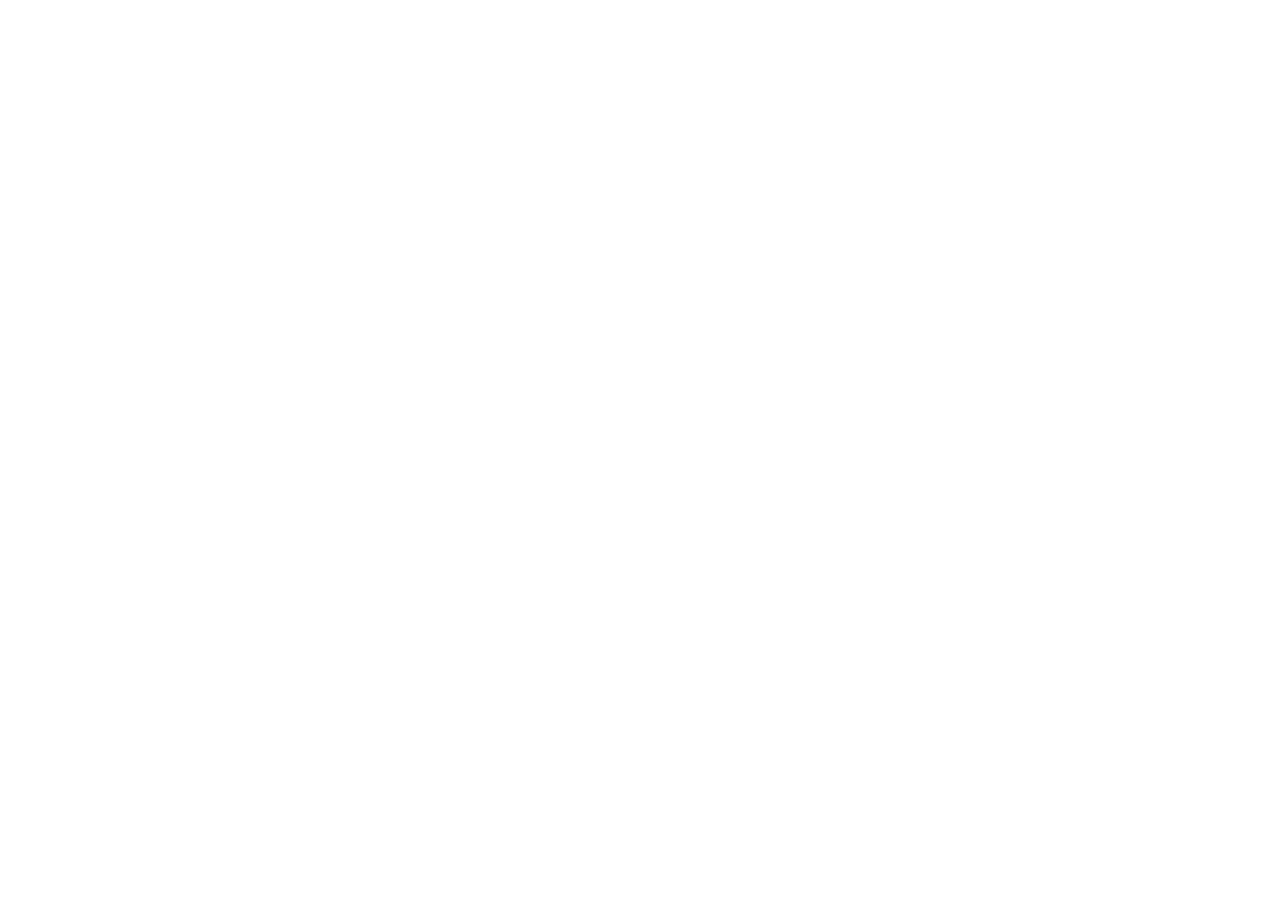
==== Game-Two/index.html @ 793538a6 "Create index.html" ====
<!DOCTYPE html>
<html>
  <head>
    <meta charset="UTF-8">
  <meta name="viewport" content="width=device-width,initial-scale=1">
    <title>Game One</title>
  <link rel="stylesheet" href="assets/css/style.css" type="text/css">
  </head>
  <body>
  
  <script src="https://code.jquery.com/jquery-3.3.1.min.js" type="text/javascript"></script>
  <script src="assets/javascript/app.js"></script>
  </body>
</html>
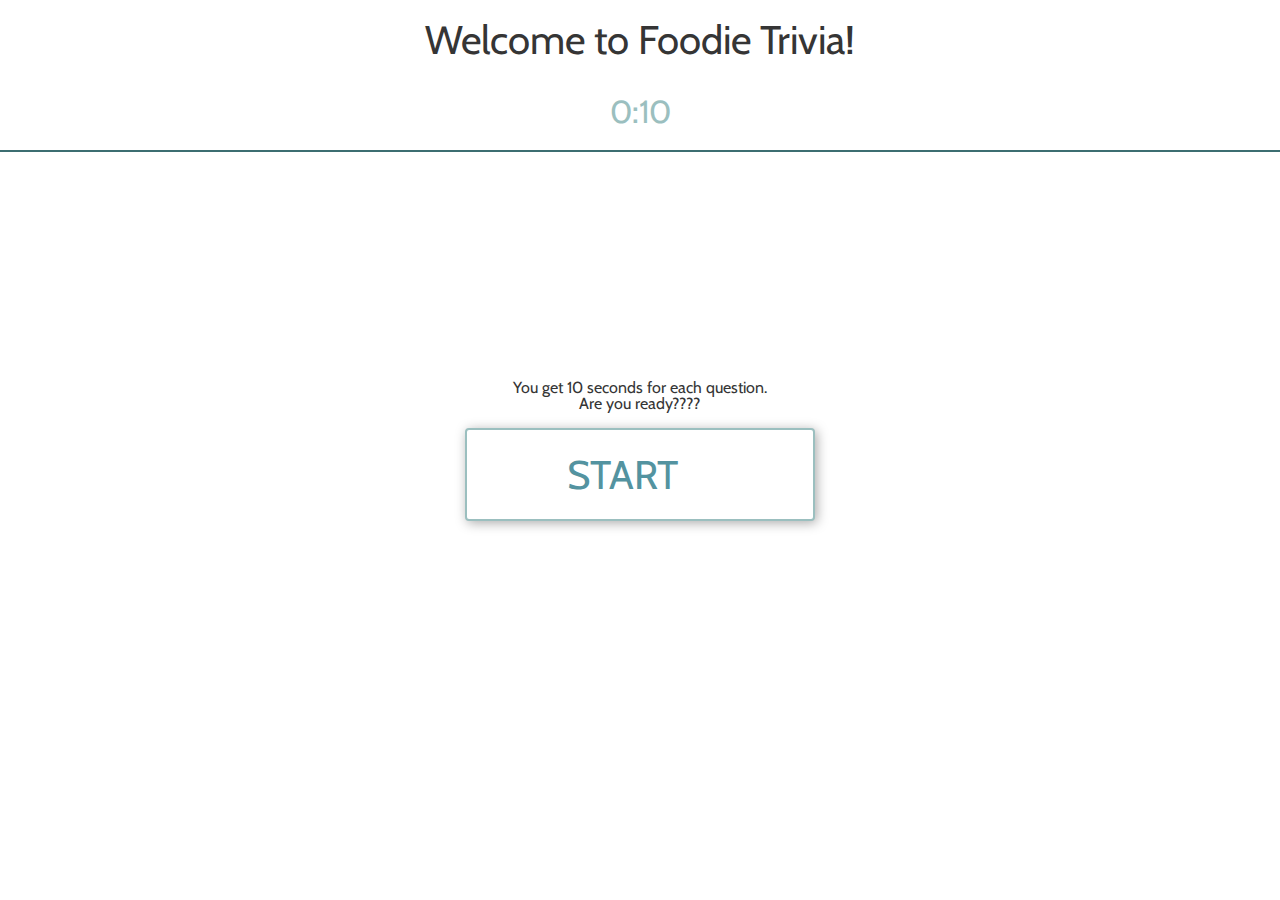
==== commit e0bdd5ac: "Update index.html" ====
--- a/Game-Two/index.html
+++ b/Game-Two/index.html
@@ -1,14 +1,658 @@
+
 <!DOCTYPE html>
 <html>
-  <head>
-    <meta charset="UTF-8">
-  <meta name="viewport" content="width=device-width,initial-scale=1">
-    <title>Game One</title>
-  <link rel="stylesheet" href="assets/css/style.css" type="text/css">
-  </head>
-  <body>
-  
-  <script src="https://code.jquery.com/jquery-3.3.1.min.js" type="text/javascript"></script>
-  <script src="assets/javascript/app.js"></script>
-  </body>
+<head>
+	<meta charset="UTF-8">
+	<meta name="viewport" content="width=device-width,initial-scale=1">
+	<title>Game One</title>
+	<link href="https://fonts.googleapis.com/css?family=Cabin" rel="stylesheet">
+	<link rel="stylesheet" href="assets/css/reset.css" type="text/css">
+	<link rel="stylesheet" href="assets/css/style.css" type="text/css">
+	<style>
+	@font-face {
+  font-family: 'icomoon';
+  src:  url('fonts/icomoon.eot?cfjtw7');
+  src:  url('fonts/icomoon.eot?cfjtw7#iefix') format('embedded-opentype'),
+    url('fonts/icomoon.ttf?cfjtw7') format('truetype'),
+    url('fonts/icomoon.woff?cfjtw7') format('woff'),
+    url('fonts/icomoon.svg?cfjtw7#icomoon') format('svg');
+  font-weight: normal;
+  font-style: normal;
+}
+
+[class^="icon-"], [class*=" icon-"] {
+  /* use !important to prevent issues with browser extensions that change fonts */
+  font-family: 'icomoon' !important;
+  speak: none;
+  font-style: normal;
+  font-weight: normal;
+  font-variant: normal;
+  text-transform: none;
+  line-height: 1;
+
+  /* Better Font Rendering =========== */
+  -webkit-font-smoothing: antialiased;
+  -moz-osx-font-smoothing: grayscale;
+}
+
+.icon-grin:before {
+  content: "\e9e9";
+}
+.icon-shocked:before {
+  content: "\e9f1";
+}
+.icon-confused:before {
+  content: "\e9f5";
+}
+.icon-checkmark:before {
+  content: "\ea10";
+}
+.icon-circle-right:before {
+  content: "\ea42";
+}
+
+	/*
+353535-3c6e71-ffffff-d9d9d9-284b63
+	*/
+		html,body {
+			font-family: Verdana, Helvetica, sans-serif;
+			margin: 0;
+			padding: 0;
+		}
+		h1, h2, h3 {
+			color: #353535;
+			font-family: 'Cabin', cursive;
+		}
+		.cabin {
+			font-family: 'Cabin', cursive;
+		}
+		.blue-lt {
+			color: #9bbfbf;
+		}
+		.blue {
+			color: #3c6e71;
+		}
+		.whitish {
+			color: #d9d9d9;
+		}
+		.lavender {
+			color: #284b63;
+		}
+		.reddish {
+			color: #b9285f;
+		}
+		header {
+			background-color: white;
+			border-bottom: 2px solid #3c6e71;
+			height: 150px;
+			left: 0;
+			top: 0;
+			position: fixed;
+			transition: all 0.7s ease-out;
+			width: 100%;
+		}
+		header h1 {
+			font-size: 40px;
+			float: left;
+			line-height: 2;
+			margin: 0;
+			text-align: center;
+			transition: all 0.4s ease-in;
+			width: 100%;
+		}
+		header #countdown {
+			color: #3c6e71;
+			font-size: 32px;
+	    text-align: left;
+			line-height: 2;
+	    float: right;
+	    text-align: center;
+	    width: 100%;
+  	}
+		.wrapper {
+			padding-top: 170px;
+		}
+		.container{
+			margin: 0 auto;
+			width: 768px;
+		}
+
+		footer {
+			 background-color: #353535;
+			 bottom: 0;
+			 display: flex;
+			 height: 100px;
+			 left: 0;
+			 position: fixed;
+			 width: 100%;
+		}
+		footer>div {
+			color: #d9d9d9;
+			width: 30%;
+			margin: 10px;
+			border: 1px solid #d9d9d9;
+		}
+
+		.start-wrapper {
+			align-items: center;
+			display: flex;
+			justify-content: center;
+			height: 100vh;
+			width: 100%;
+		}
+		.start {
+			text-align: center;
+		}
+		.start-btn {
+			background-color: white;
+			border-radius: 4px;
+			box-shadow: 2px 2px 12px 0px #aaa;
+			color: #5393a0;
+			cursor: pointer;
+			font-size: 40px;
+			padding: 20px 100px;
+			border: 2px solid #9bbfbf;
+		}
+		.start-btn .icon-circle-right {
+			font-size: 33px;
+		}
+		.start-btn:hover,
+		.next-btn:hover {
+			box-shadow: none;
+		}
+
+		.question-wrapper {
+			border-bottom: 1px dashed #d9d9d9;
+			margin-bottom: 35px;
+			padding: 0 40px 25px;
+			display: none;
+		}
+		.answers ul {
+			list-style: none;
+		}
+		.answers ul li {
+			margin-bottom: 15px;
+		}
+
+		.next-btn-wrapper {
+			text-align: center;
+		}
+		.next-btn {
+			border: 2px solid #5393a0;
+			border-radius: 4px;
+			box-shadow: 2px 2px 12px 0px #aaa;
+			color: #5393a0;
+			cursor: pointer;
+			font-size: 34px;
+			margin: 0 auto;
+			padding: 15px 60px;
+		}
+		.finish-wrapper {
+			left: 0;
+			position: absolute;
+			top: -600px;
+			transition: all 0.4s ease-in;
+			width: 100%;
+		}
+		.finish-wrapper .container {
+			background-color: #d9d9d9;
+			text-align: center;
+		}
+
+
+
+
+
+
+
+label {
+	line-height: 1.5;
+  font-size: 18px;
+}
+
+	input[type=radio] {
+		border: 0;
+		clip: rect(0 0 0 0);
+		height: 1px;
+		margin: -1px;
+		overflow: hidden;
+		padding: 0;
+		position: absolute;
+		width: 1px;
+	}
+
+	input[type=radio] ~ label:before {
+		border-radius: 50%;
+		border: 3px solid #D9D9D9;
+		display: inline-block;
+		color: #D9D9D9;
+		content: "\ea10";
+		font-family: 'icomoon';
+		font-size: 16px;
+		height: 25px;
+		line-height: 1.5;
+		margin-right: 3px;
+		text-align: center;
+		width: 25px;
+	}
+
+	input[type=radio]:checked ~ label:before  {
+		border-color: #284B63;
+		color: #284B63;
+	}
+
+	input[type=radio]:focus ~ label:before,
+	input[type=radio]:focus ~ label {
+	    color: #284B63;
+	}
+
+	</style>
+</head>
+<body>
+
+	<header>
+		<div class="container">
+			<h1>Welcome to Foodie Trivia!</h1>
+			<!-- countdown -->
+			<div id="countdown">
+				<span class="cabin blue-lt">0:10</span>
+			</div>
+		</div>
+	</header>
+
+	<div class="finish-wrapper">
+		<div class="container">
+			<h2>Results!</h2>
+			<div class="missed-wrapper">
+				<h4>Missed</h4>
+				<div id="missed"></div>
+			</div>
+
+			<div class="right-wrapper">
+				<h4>Right!</h4>
+				<div id="rightAnswers"></div>
+			</div>
+
+			<div class="wrong-wrapper">
+				<h4>Wrong!</h4>
+				<div id="wrongAnswers"></div>
+			</div>
+		</div>
+	</div>
+
+	<div class="container">
+		<div class="start-wrapper">
+			<div class="start">
+				<h3>You get 10 seconds for each question.</h3>
+				<h2>Are you ready????</h2><br>
+				<button class="start-btn cabin">START <span class="icon-circle-right"></span></button>
+			</div>
+		</div>
+	</div>
+
+	<div class="wrapper" style="display: none;">
+			<div class="container">
+
+			<!-- question 1 -->
+			<section class="question-wrapper">
+				<div class="question">
+					Who was the host of the American travel and food show No Reservations?
+				</div>
+				<div class="answers">
+					<ul>
+						<li>
+							<input name="question1" id="question1a" type="radio" value="Danny Devito" data-a="f">
+							<label for="question1a">Danny Devito</label>
+						</li>
+						<li>
+							<input name="question1" id="question1b" type="radio" value="Hulk Hogan" data-a="f">
+							<label for="question1b">Hulk Hogan</label>
+						</li>
+						<li>
+							<input name="question1" id="question1c" type="radio" value="Anthony Bourdain" data-a="t">
+							<label for="question1c">Anthony Bourdain</label>
+						</li>
+						<li>
+							<input name="question1" id="question1d" type="radio" value="Andrew Zimmern" data-a="f">
+							<label for="question1d">Andrew Zimmern</label>
+						</li>
+					</ul>
+				</div>
+			</section>
+
+
+			<!-- quesiton 2 -->
+			<section class="question-wrapper">
+				<div class="question">
+					Ice cream mixed with soda is referred to as what?
+				</div>
+				<div class="answers">
+					<ul>
+						<li>
+							<input name="question2" id="question2a" type="radio" value="a dilly bar" data-a="f">
+							<label for="question2a">A dilly bar</label>
+						</li>
+						<li>
+							<input name="question2" id="question2b" type="radio" value="a float" data-a="t">
+							<label for="question2b">A float</label>
+						</li>
+						<li>
+							<input name="question2" id="question2c" type="radio" value="Rocky Road" data-a="f">
+							<label for="question2c">Rocky Road</label>
+						</li>
+						<li>
+							<input name="question2" id="question2d" type="radio" value="Margarita" data-a="f">
+							<label for="question2d">Margarita</label>
+						</li>
+					</ul>
+				</div>
+			</section>
+
+
+			<!-- quesiton 3 -->
+			<section class="question-wrapper">
+				<div class="question">
+					What typically goes on a Margarita pizza?
+				</div>
+				<div class="answers">
+					<ul>
+						<li>
+							<input name="question3" id="question3a" type="radio" value="Fresh Mozzarella, Fresh Basil & Tomato Sauce" data-a="t">
+							<label for="question3a">Fresh Mozzarella, Fresh Basil & Tomato Sauce</label>
+						</li>
+						<li>
+							<input name="question3" id="question3b" type="radio" value="Fresh Mozzarella, Mushrooms & Sausage" data-a="f">
+							<label for="question3b">Fresh Mozzarella, Mushrooms & Sausage</label>
+						</li>
+						<li>
+							<input name="question3" id="question3c" type="radio" value="American Cheese, Baloney & Sausage" data-a="f">
+							<label for="question3c">American Cheese, Baloney & Ketchup</label>
+						</li>
+						<li>
+							<input name="question3" id="question4d" type="radio" value="Pepperoni, Carrots & Swiss Cheese" data-a="f">
+							<label for="question4d">Pepperoni, Carrots & Swiss Cheese</label>
+						</li>
+					</ul>
+				</div>
+			</section>
+
+
+			<!-- quesiton 4 -->
+			<section class="question-wrapper">
+				<div class="question">
+					What?
+				</div>
+				<div class="answers">
+					<ul>
+						<li>
+							<input name="question4" id="question4a" type="radio" value="Fresh" data-a="t">
+							<label for="question4a">Fresh</label>
+						</li>
+						<li>
+							<input name="question4" id="question4b" type="radio" value="Fresh" data-a="t">
+							<label for="question4b">Fresh</label>
+						</li>
+						<li>
+							<input name="question4" id="question4c" type="radio" value="Fresh" data-a="t">
+							<label for="question4c">American Fresh</label>
+						</li>
+						<li>
+							<input name="question4" id="question4d" type="radio" value="Fresh" data-a="t">
+							<label for="question4d">Pepperoni</label>
+						</li>
+					</ul>
+				</div>
+			</section>
+
+
+			<!-- quesiton 5 -->
+			<section class="question-wrapper">
+				<div class="question">
+					What?
+				</div>
+				<div class="answers">
+					<ul>
+						<li>
+							<input name="question5" id="question5a" type="radio" value="Fresh" data-a="t">
+							<label for="question5a">Fresh</label>
+						</li>
+						<li>
+							<input name="question5" id="question5b" type="radio" value="Fresh" data-a="t">
+							<label for="question5b">Fresh</label>
+						</li>
+						<li>
+							<input name="question5" id="question5c" type="radio" value="Fresh" data-a="t">
+							<label for="question5c">American Fresh</label>
+						</li>
+						<li>
+							<input name="question5" id="question5d" type="radio" value="Fresh" data-a="t">
+							<label for="question5d">Pepperoni</label>
+						</li>
+					</ul>
+				</div>
+			</section>
+
+
+
+			<!-- quesiton 6 -->
+			<section class="question-wrapper">
+				<div class="question">
+					What?
+				</div>
+				<div class="answers">
+					<ul>
+						<li>
+							<input name="question6" id="question6a" type="radio" value="Fresh" data-a="t">
+							<label for="question6a">Fresh</label>
+						</li>
+						<li>
+							<input name="question6" id="question6b" type="radio" value="Fresh" data-a="t">
+							<label for="question6b">Fresh</label>
+						</li>
+						<li>
+							<input name="question6" id="question6c" type="radio" value="Fresh" data-a="t">
+							<label for="question6c">American Fresh</label>
+						</li>
+						<li>
+							<input name="question6" id="question6d" type="radio" value="Fresh" data-a="t">
+							<label for="question6d">Pepperoni</label>
+						</li>
+					</ul>
+				</div>
+			</section>
+
+
+
+			<!-- question 7 -->
+			<section class="question-wrapper">
+				<div class="question">
+					What?
+				</div>
+				<div class="answers">
+					<ul>
+						<li>
+							<input name="question7" id="question7a" type="radio" value="Fresh" data-a="t">
+							<label for="question7a">Fresh</label>
+						</li>
+						<li>
+							<input name="question7" id="question7b" type="radio" value="Fresh" data-a="t">
+							<label for="question7b">Fresh</label>
+						</li>
+						<li>
+							<input name="question7" id="question7c" type="radio" value="Fresh" data-a="t">
+							<label for="question7c">American Fresh</label>
+						</li>
+						<li>
+							<input name="question7" id="question7d" type="radio" value="Fresh" data-a="t">
+							<label for="question7d">Pepperoni</label>
+						</li>
+					</ul>
+				</div>
+			</section>
+
+
+
+
+
+			<!-- quesiton 4
+			<section class="question-wrapper">
+				<div class="question">
+					What?
+				</div>
+				<div class="answers">
+					<ul>
+						<li>
+							<label>
+								<input name="question4" type="radio" value="Fresh" data-a="t">
+								<span>Fresh</span>
+							</label>
+						</li>
+						<li>
+							<label>
+								<input name="question4" type="radio" value="Fresh" data-a="f">
+								<span>Fresh</span>
+							</label>
+						</li>
+						<li>
+							<label>
+								<input name="question4" type="radio" value="American" data-a="f">
+								<span>American</span>
+							</label>
+						</li>
+						<li>
+							<label>
+								<input name="question4" type="radio" value="Pepperoni" data-a="f">
+								<span>Pepperoni</span>
+							</label>
+						</li>
+					</ul>
+				</div>
+			</section>
+			-->
+
+			<div class="next-btn-wrapper">
+				<button class="next-btn">Next ></button>
+			</div>
+		</div>
+	</div><!-- end wrapper -->
+
+<!-- 	<footer>
+		<div class="missed-wrapper">
+			<h4>Missed</h4>
+			<div id="missed"></div>
+		</div>
+
+		<div class="right-wrapper">
+			<h4>Right!</h4>
+			<div id="rightAnswers"></div>
+		</div>
+
+		<div class="wrong-wrapper">
+			<h4>Wrong!</h4>
+			<div id="wrongAnswers"></div>
+		</div>
+	</footer> -->
+
+
+
+<script src="https://code.jquery.com/jquery-3.3.1.min.js" type="text/javascript"></script>
+<script src="assets/javascript/app.js"></script>
+<script>
+$(document).ready(function($) {
+
+	let currentQuestion = 0;
+	let countDownId;
+	const questions = $('.question-wrapper');
+	const totalQuestions = questions.length - 1; // account for zero indexing
+	let isTimerRunning = false;
+
+	$('.next-btn').on('click', next);
+
+	const start = function(){
+		$('.start-btn').on('click', function(){
+			$('.start-wrapper').fadeOut(200, function() {
+				$('.wrapper').fadeIn(300, function() {
+					// countDown();
+					questions.eq(0).fadeIn(200);
+				});
+			});
+		});
+	}
+	start();
+
+
+	const countDown = function(){
+		let countDownTime = 10; // seconds
+		let countDownEl = $('#countdown span');
+		if (!isTimerRunning) {
+			countDownId = setInterval(count, 1000);
+		}
+		function count(){
+			isTimerRunning = true;
+			countDownEl.text(timeConverter(countDownTime));
+			countDownTime--;
+			if (countDownTime === 0) {
+				next();
+			}
+		}
+		function timeConverter(t) {
+			var minutes = Math.floor(t / 60);
+			var seconds = t - (minutes * 60);
+			seconds = seconds < 10 ? '0' + seconds : seconds;
+			return minutes + ':' + seconds;
+		}
+	}
+
+
+	function next() {
+		isTimerRunning = false;
+		clearInterval(countDownId);
+		scoreKeeper(currentQuestion);
+		questions.eq(currentQuestion).fadeOut(300, function() {
+			if (currentQuestion === totalQuestions) { // end game
+				gameOver();
+			} else {
+				currentQuestion++;
+				questions.eq(currentQuestion).fadeIn(400, function(){
+					countDown();
+				});
+			}
+		});
+	}
+
+
+	let rightArr = [];
+	let wrongArr = [];
+	let missed = 0;
+	const scoreKeeper = function(currentQuestion){
+		const thisQuestion = questions.eq(currentQuestion);
+		const q = thisQuestion.find('input[type="radio"]:checked');
+		if (q.length !== 0){
+			if (q.attr('data-a') === 't'){
+				rightArr.push(q.val());
+			} else {
+				wrongArr.push(q.val());
+			}
+		} else {
+			missed++;
+		}
+
+	}
+
+	const gameOver = function(){
+		clearInterval(countDownId);
+		$('.finish-wrapper').animate({
+			top: 0},
+			1000, function() {
+			$('#rightAnswers').text(rightArr.length);
+			$('#wrongAnswers').text(wrongArr.length);
+			$('#missed').text(missed);
+			console.log('game over');
+		});
+	}
+
+
+});
+</script>
+</body>
 </html>
--- a/Game-Two/assets/css/style.css
+++ b/Game-Two/assets/css/style.css
@@ -0,0 +1 @@
+/* styles */
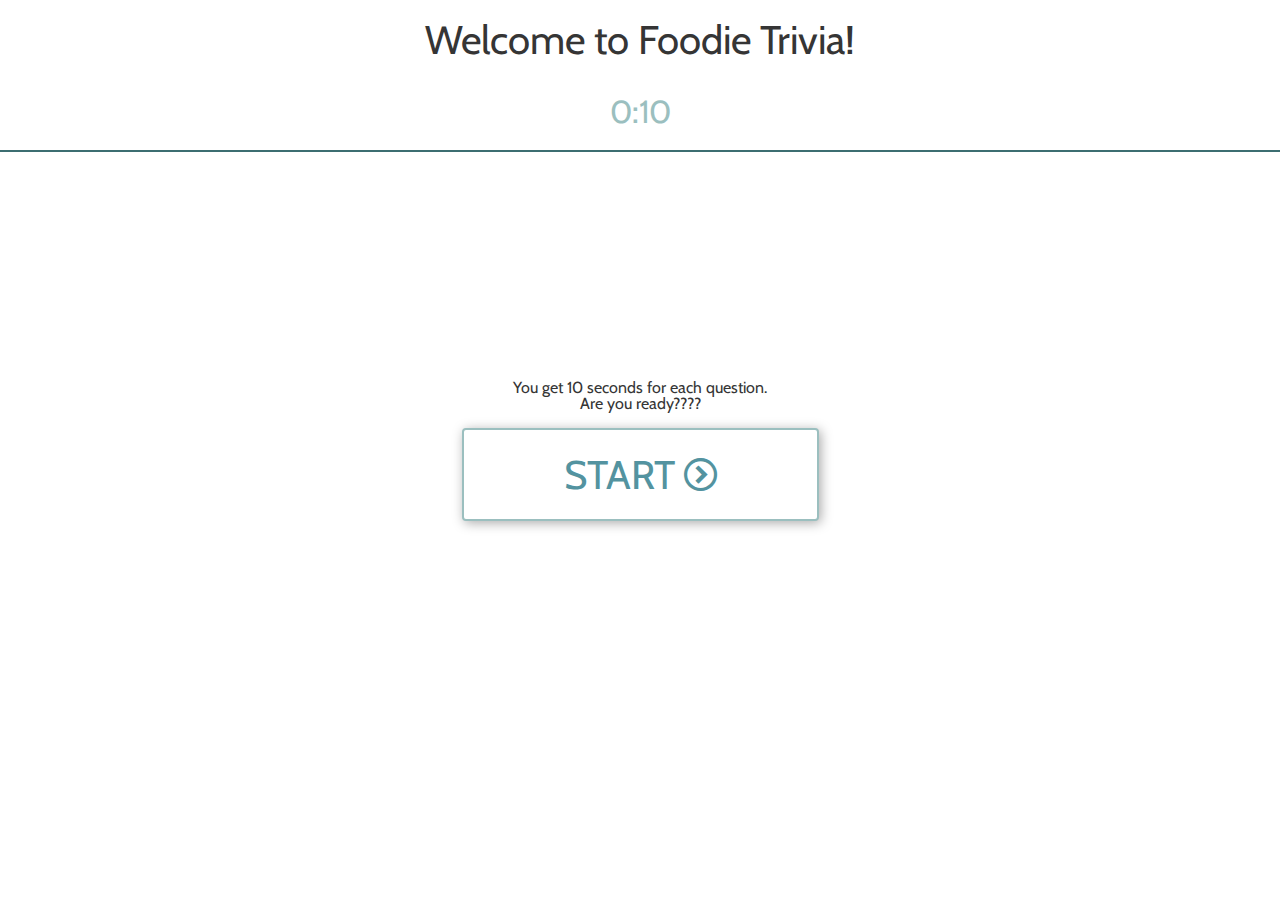
==== commit 6abff341: "move stuff to files in game 2" ====
--- a/Game-Two/index.html
+++ b/Game-Two/index.html
@@ -8,245 +8,6 @@
 	<link href="https://fonts.googleapis.com/css?family=Cabin" rel="stylesheet">
 	<link rel="stylesheet" href="assets/css/reset.css" type="text/css">
 	<link rel="stylesheet" href="assets/css/style.css" type="text/css">
-	<style>
-	@font-face {
-  font-family: 'icomoon';
-  src:  url('fonts/icomoon.eot?cfjtw7');
-  src:  url('fonts/icomoon.eot?cfjtw7#iefix') format('embedded-opentype'),
-    url('fonts/icomoon.ttf?cfjtw7') format('truetype'),
-    url('fonts/icomoon.woff?cfjtw7') format('woff'),
-    url('fonts/icomoon.svg?cfjtw7#icomoon') format('svg');
-  font-weight: normal;
-  font-style: normal;
-}
-
-[class^="icon-"], [class*=" icon-"] {
-  /* use !important to prevent issues with browser extensions that change fonts */
-  font-family: 'icomoon' !important;
-  speak: none;
-  font-style: normal;
-  font-weight: normal;
-  font-variant: normal;
-  text-transform: none;
-  line-height: 1;
-
-  /* Better Font Rendering =========== */
-  -webkit-font-smoothing: antialiased;
-  -moz-osx-font-smoothing: grayscale;
-}
-
-.icon-grin:before {
-  content: "\e9e9";
-}
-.icon-shocked:before {
-  content: "\e9f1";
-}
-.icon-confused:before {
-  content: "\e9f5";
-}
-.icon-checkmark:before {
-  content: "\ea10";
-}
-.icon-circle-right:before {
-  content: "\ea42";
-}
-
-	/*
-353535-3c6e71-ffffff-d9d9d9-284b63
-	*/
-		html,body {
-			font-family: Verdana, Helvetica, sans-serif;
-			margin: 0;
-			padding: 0;
-		}
-		h1, h2, h3 {
-			color: #353535;
-			font-family: 'Cabin', cursive;
-		}
-		.cabin {
-			font-family: 'Cabin', cursive;
-		}
-		.blue-lt {
-			color: #9bbfbf;
-		}
-		.blue {
-			color: #3c6e71;
-		}
-		.whitish {
-			color: #d9d9d9;
-		}
-		.lavender {
-			color: #284b63;
-		}
-		.reddish {
-			color: #b9285f;
-		}
-		header {
-			background-color: white;
-			border-bottom: 2px solid #3c6e71;
-			height: 150px;
-			left: 0;
-			top: 0;
-			position: fixed;
-			transition: all 0.7s ease-out;
-			width: 100%;
-		}
-		header h1 {
-			font-size: 40px;
-			float: left;
-			line-height: 2;
-			margin: 0;
-			text-align: center;
-			transition: all 0.4s ease-in;
-			width: 100%;
-		}
-		header #countdown {
-			color: #3c6e71;
-			font-size: 32px;
-	    text-align: left;
-			line-height: 2;
-	    float: right;
-	    text-align: center;
-	    width: 100%;
-  	}
-		.wrapper {
-			padding-top: 170px;
-		}
-		.container{
-			margin: 0 auto;
-			width: 768px;
-		}
-
-		footer {
-			 background-color: #353535;
-			 bottom: 0;
-			 display: flex;
-			 height: 100px;
-			 left: 0;
-			 position: fixed;
-			 width: 100%;
-		}
-		footer>div {
-			color: #d9d9d9;
-			width: 30%;
-			margin: 10px;
-			border: 1px solid #d9d9d9;
-		}
-
-		.start-wrapper {
-			align-items: center;
-			display: flex;
-			justify-content: center;
-			height: 100vh;
-			width: 100%;
-		}
-		.start {
-			text-align: center;
-		}
-		.start-btn {
-			background-color: white;
-			border-radius: 4px;
-			box-shadow: 2px 2px 12px 0px #aaa;
-			color: #5393a0;
-			cursor: pointer;
-			font-size: 40px;
-			padding: 20px 100px;
-			border: 2px solid #9bbfbf;
-		}
-		.start-btn .icon-circle-right {
-			font-size: 33px;
-		}
-		.start-btn:hover,
-		.next-btn:hover {
-			box-shadow: none;
-		}
-
-		.question-wrapper {
-			border-bottom: 1px dashed #d9d9d9;
-			margin-bottom: 35px;
-			padding: 0 40px 25px;
-			display: none;
-		}
-		.answers ul {
-			list-style: none;
-		}
-		.answers ul li {
-			margin-bottom: 15px;
-		}
-
-		.next-btn-wrapper {
-			text-align: center;
-		}
-		.next-btn {
-			border: 2px solid #5393a0;
-			border-radius: 4px;
-			box-shadow: 2px 2px 12px 0px #aaa;
-			color: #5393a0;
-			cursor: pointer;
-			font-size: 34px;
-			margin: 0 auto;
-			padding: 15px 60px;
-		}
-		.finish-wrapper {
-			left: 0;
-			position: absolute;
-			top: -600px;
-			transition: all 0.4s ease-in;
-			width: 100%;
-		}
-		.finish-wrapper .container {
-			background-color: #d9d9d9;
-			text-align: center;
-		}
-
-
-
-
-
-
-
-label {
-	line-height: 1.5;
-  font-size: 18px;
-}
-
-	input[type=radio] {
-		border: 0;
-		clip: rect(0 0 0 0);
-		height: 1px;
-		margin: -1px;
-		overflow: hidden;
-		padding: 0;
-		position: absolute;
-		width: 1px;
-	}
-
-	input[type=radio] ~ label:before {
-		border-radius: 50%;
-		border: 3px solid #D9D9D9;
-		display: inline-block;
-		color: #D9D9D9;
-		content: "\ea10";
-		font-family: 'icomoon';
-		font-size: 16px;
-		height: 25px;
-		line-height: 1.5;
-		margin-right: 3px;
-		text-align: center;
-		width: 25px;
-	}
-
-	input[type=radio]:checked ~ label:before  {
-		border-color: #284B63;
-		color: #284B63;
-	}
-
-	input[type=radio]:focus ~ label:before,
-	input[type=radio]:focus ~ label {
-	    color: #284B63;
-	}
-
-	</style>
 </head>
 <body>
 
@@ -557,102 +318,5 @@
 
 <script src="https://code.jquery.com/jquery-3.3.1.min.js" type="text/javascript"></script>
 <script src="assets/javascript/app.js"></script>
-<script>
-$(document).ready(function($) {
-
-	let currentQuestion = 0;
-	let countDownId;
-	const questions = $('.question-wrapper');
-	const totalQuestions = questions.length - 1; // account for zero indexing
-	let isTimerRunning = false;
-
-	$('.next-btn').on('click', next);
-
-	const start = function(){
-		$('.start-btn').on('click', function(){
-			$('.start-wrapper').fadeOut(200, function() {
-				$('.wrapper').fadeIn(300, function() {
-					// countDown();
-					questions.eq(0).fadeIn(200);
-				});
-			});
-		});
-	}
-	start();
-
-
-	const countDown = function(){
-		let countDownTime = 10; // seconds
-		let countDownEl = $('#countdown span');
-		if (!isTimerRunning) {
-			countDownId = setInterval(count, 1000);
-		}
-		function count(){
-			isTimerRunning = true;
-			countDownEl.text(timeConverter(countDownTime));
-			countDownTime--;
-			if (countDownTime === 0) {
-				next();
-			}
-		}
-		function timeConverter(t) {
-			var minutes = Math.floor(t / 60);
-			var seconds = t - (minutes * 60);
-			seconds = seconds < 10 ? '0' + seconds : seconds;
-			return minutes + ':' + seconds;
-		}
-	}
-
-
-	function next() {
-		isTimerRunning = false;
-		clearInterval(countDownId);
-		scoreKeeper(currentQuestion);
-		questions.eq(currentQuestion).fadeOut(300, function() {
-			if (currentQuestion === totalQuestions) { // end game
-				gameOver();
-			} else {
-				currentQuestion++;
-				questions.eq(currentQuestion).fadeIn(400, function(){
-					countDown();
-				});
-			}
-		});
-	}
-
-
-	let rightArr = [];
-	let wrongArr = [];
-	let missed = 0;
-	const scoreKeeper = function(currentQuestion){
-		const thisQuestion = questions.eq(currentQuestion);
-		const q = thisQuestion.find('input[type="radio"]:checked');
-		if (q.length !== 0){
-			if (q.attr('data-a') === 't'){
-				rightArr.push(q.val());
-			} else {
-				wrongArr.push(q.val());
-			}
-		} else {
-			missed++;
-		}
-
-	}
-
-	const gameOver = function(){
-		clearInterval(countDownId);
-		$('.finish-wrapper').animate({
-			top: 0},
-			1000, function() {
-			$('#rightAnswers').text(rightArr.length);
-			$('#wrongAnswers').text(wrongArr.length);
-			$('#missed').text(missed);
-			console.log('game over');
-		});
-	}
-
-
-});
-</script>
 </body>
 </html>
--- a/Game-Two/assets/css/style.css
+++ b/Game-Two/assets/css/style.css
@@ -1 +1,239 @@
 /* styles */
+
+
+@font-face {
+    font-family: 'icomoon';
+    src:  url('../../assets/fonts/icomoon.eot?cfjtw7');
+    src:  url('../../assets/fonts/icomoon.eot?cfjtw7#iefix') format('embedded-opentype'),
+        url('../../assets/fonts/icomoon.ttf?cfjtw7') format('truetype'),
+        url('../../assets/fonts/icomoon.woff?cfjtw7') format('woff'),
+        url('../../assets/fonts/icomoon.svg?cfjtw7#icomoon') format('svg');
+    font-weight: normal;
+    font-style: normal;
+}
+
+[class^="icon-"], [class*=" icon-"] {
+    /* use !important to prevent issues with browser extensions that change fonts */
+    font-family: 'icomoon' !important;
+    speak: none;
+    font-style: normal;
+    font-weight: normal;
+    font-variant: normal;
+    text-transform: none;
+    line-height: 1;
+
+    /* Better Font Rendering =========== */
+    -webkit-font-smoothing: antialiased;
+    -moz-osx-font-smoothing: grayscale;
+}
+
+.icon-grin:before {
+    content: "\e9e9";
+}
+.icon-shocked:before {
+    content: "\e9f1";
+}
+.icon-confused:before {
+    content: "\e9f5";
+}
+.icon-checkmark:before {
+    content: "\ea10";
+}
+.icon-circle-right:before {
+    content: "\ea42";
+}
+
+    /*
+353535-3c6e71-ffffff-d9d9d9-284b63
+    */
+html,body {
+    font-family: Verdana, Helvetica, sans-serif;
+    margin: 0;
+    padding: 0;
+}
+h1, h2, h3 {
+    color: #353535;
+    font-family: 'Cabin', cursive;
+}
+.cabin {
+    font-family: 'Cabin', cursive;
+}
+.blue-lt {
+    color: #9bbfbf;
+}
+.blue {
+    color: #3c6e71;
+}
+.whitish {
+    color: #d9d9d9;
+}
+.lavender {
+    color: #284b63;
+}
+.reddish {
+    color: #b9285f;
+}
+header {
+    background-color: white;
+    border-bottom: 2px solid #3c6e71;
+    height: 150px;
+    left: 0;
+    top: 0;
+    position: fixed;
+    transition: all 0.7s ease-out;
+    width: 100%;
+}
+header h1 {
+    font-size: 40px;
+    float: left;
+    line-height: 2;
+    margin: 0;
+    text-align: center;
+    transition: all 0.4s ease-in;
+    width: 100%;
+}
+header #countdown {
+    color: #3c6e71;
+    font-size: 32px;
+text-align: left;
+    line-height: 2;
+float: right;
+text-align: center;
+width: 100%;
+}
+.wrapper {
+    padding-top: 170px;
+}
+.container{
+    margin: 0 auto;
+    width: 768px;
+}
+
+footer {
+    background-color: #353535;
+    bottom: 0;
+    display: flex;
+    height: 100px;
+    left: 0;
+    position: fixed;
+    width: 100%;
+}
+footer>div {
+    color: #d9d9d9;
+    width: 30%;
+    margin: 10px;
+    border: 1px solid #d9d9d9;
+}
+
+.start-wrapper {
+    align-items: center;
+    display: flex;
+    justify-content: center;
+    height: 100vh;
+    width: 100%;
+}
+.start {
+    text-align: center;
+}
+.start-btn {
+    background-color: white;
+    border-radius: 4px;
+    box-shadow: 2px 2px 12px 0px #aaa;
+    color: #5393a0;
+    cursor: pointer;
+    font-size: 40px;
+    padding: 20px 100px;
+    border: 2px solid #9bbfbf;
+}
+.start-btn .icon-circle-right {
+    font-size: 33px;
+}
+.start-btn:hover,
+.next-btn:hover {
+    box-shadow: none;
+}
+
+.question-wrapper {
+    border-bottom: 1px dashed #d9d9d9;
+    margin-bottom: 35px;
+    padding: 0 40px 25px;
+    display: none;
+}
+.answers ul {
+    list-style: none;
+}
+.answers ul li {
+    margin-bottom: 15px;
+}
+
+.next-btn-wrapper {
+    text-align: center;
+}
+.next-btn {
+    border: 2px solid #5393a0;
+    border-radius: 4px;
+    box-shadow: 2px 2px 12px 0px #aaa;
+    color: #5393a0;
+    cursor: pointer;
+    font-size: 34px;
+    margin: 0 auto;
+    padding: 15px 60px;
+}
+.finish-wrapper {
+    left: 0;
+    position: absolute;
+    top: -600px;
+    transition: all 0.4s ease-in;
+    width: 100%;
+}
+.finish-wrapper .container {
+    background-color: #d9d9d9;
+    text-align: center;
+}
+
+
+
+
+
+
+
+label {
+    line-height: 1.5;
+    font-size: 18px;
+}
+
+input[type=radio] {
+    border: 0;
+    clip: rect(0 0 0 0);
+    height: 1px;
+    margin: -1px;
+    overflow: hidden;
+    padding: 0;
+    position: absolute;
+    width: 1px;
+}
+
+input[type=radio] ~ label:before {
+    border-radius: 50%;
+    border: 3px solid #D9D9D9;
+    display: inline-block;
+    color: #D9D9D9;
+    content: "\ea10";
+    font-family: 'icomoon';
+    font-size: 16px;
+    height: 25px;
+    line-height: 1.5;
+    margin-right: 3px;
+    text-align: center;
+    width: 25px;
+}
+
+input[type=radio]:checked ~ label:before  {
+    border-color: #284B63;
+    color: #284B63;
+}
+
+input[type=radio]:focus ~ label:before,
+input[type=radio]:focus ~ label {
+    color: #284B63;
+}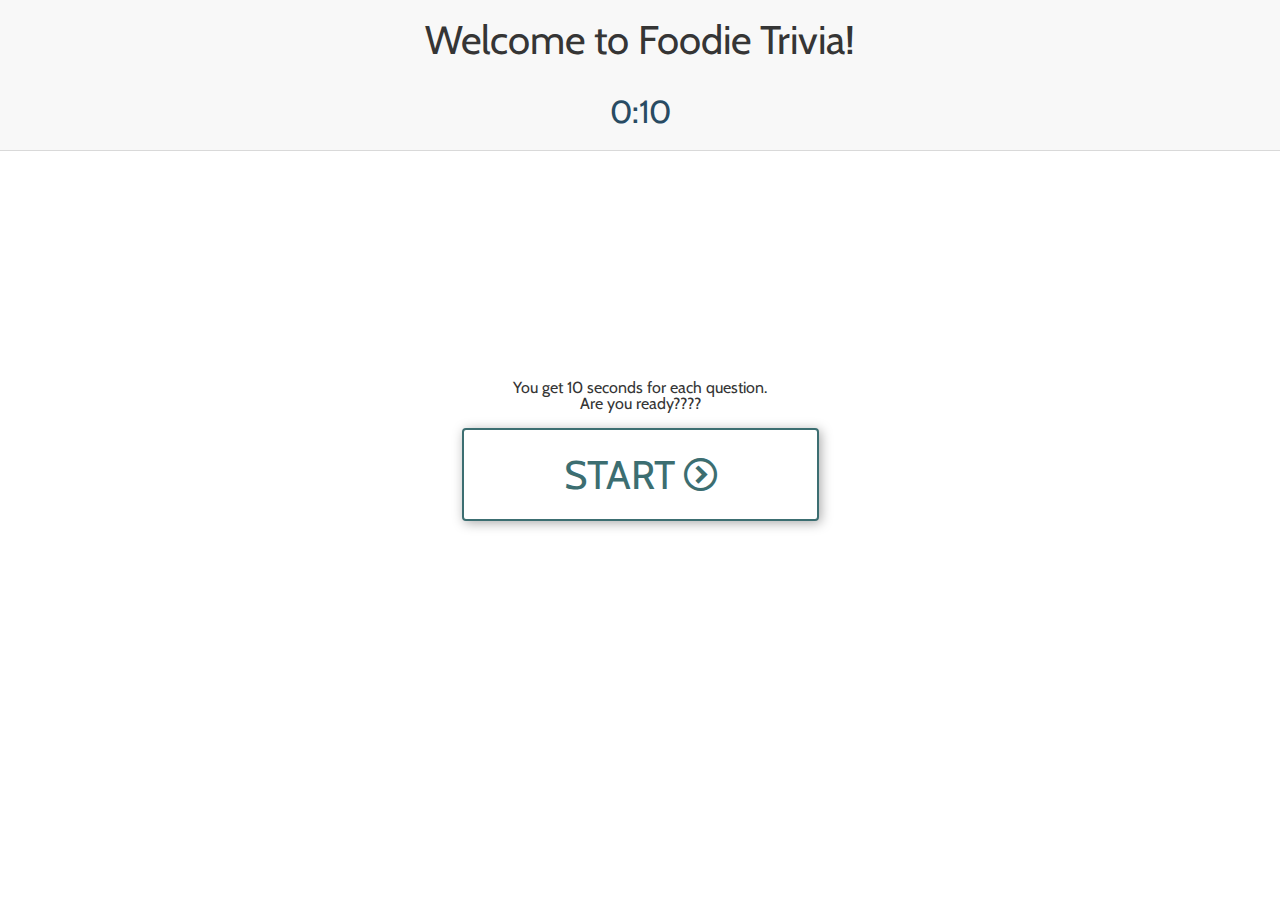
==== commit c23959b6: "update both games" ====
--- a/Game-Two/index.html
+++ b/Game-Two/index.html
@@ -22,7 +22,7 @@
 	</header>
 
 	<div class="finish-wrapper">
-		<div class="container">
+		<div class="finish-container">
 			<h2>Results!</h2>
 			<div class="missed-wrapper">
 				<h4>Missed</h4>
--- a/Game-Two/assets/css/style.css
+++ b/Game-Two/assets/css/style.css
@@ -43,39 +43,31 @@
     content: "\ea42";
 }
 
-    /*
+/*
 353535-3c6e71-ffffff-d9d9d9-284b63
-    */
+*/
+:root {
+    --main-dark-gray: #353535;
+    --main-green: #3c6e71; 
+    --main-gray: #d9d9d9; 
+    --main-blue: #284b63; 
+}
 html,body {
     font-family: Verdana, Helvetica, sans-serif;
     margin: 0;
     padding: 0;
 }
 h1, h2, h3 {
-    color: #353535;
+    color: var(--main-dark-gray);
     font-family: 'Cabin', cursive;
 }
 .cabin {
     font-family: 'Cabin', cursive;
 }
-.blue-lt {
-    color: #9bbfbf;
-}
-.blue {
-    color: #3c6e71;
-}
-.whitish {
-    color: #d9d9d9;
-}
-.lavender {
-    color: #284b63;
-}
-.reddish {
-    color: #b9285f;
-}
+
 header {
-    background-color: white;
-    border-bottom: 2px solid #3c6e71;
+    background-color: #f8f8f8;
+    border-bottom: 1px solid var(--main-gray);
     height: 150px;
     left: 0;
     top: 0;
@@ -93,13 +85,13 @@
     width: 100%;
 }
 header #countdown {
-    color: #3c6e71;
+    color: var(--main-blue);
     font-size: 32px;
-text-align: left;
+    text-align: left;
     line-height: 2;
-float: right;
-text-align: center;
-width: 100%;
+    float: right;
+    text-align: center;
+    width: 100%;
 }
 .wrapper {
     padding-top: 170px;
@@ -108,9 +100,9 @@
     margin: 0 auto;
     width: 768px;
 }
-
+/* 
 footer {
-    background-color: #353535;
+    background-color: var(--main-dar);
     bottom: 0;
     display: flex;
     height: 100px;
@@ -123,7 +115,7 @@
     width: 30%;
     margin: 10px;
     border: 1px solid #d9d9d9;
-}
+} */
 
 .start-wrapper {
     align-items: center;
@@ -139,11 +131,11 @@
     background-color: white;
     border-radius: 4px;
     box-shadow: 2px 2px 12px 0px #aaa;
-    color: #5393a0;
+    color: var(--main-green);
     cursor: pointer;
     font-size: 40px;
     padding: 20px 100px;
-    border: 2px solid #9bbfbf;
+    border: 2px solid var(--main-green);
 }
 .start-btn .icon-circle-right {
     font-size: 33px;
@@ -154,23 +146,28 @@
 }
 
 .question-wrapper {
-    border-bottom: 1px dashed #d9d9d9;
+    border-bottom: 1px dashed var(--main-green);
     margin-bottom: 35px;
     padding: 0 40px 25px;
     display: none;
 }
+.question {
+    margin: 10px 0 30px;
+    font-size: 22px;
+}
 .answers ul {
     list-style: none;
+    margin: 0 20px;
 }
 .answers ul li {
-    margin-bottom: 15px;
+    margin-bottom: 20px;
 }
 
 .next-btn-wrapper {
     text-align: center;
 }
 .next-btn {
-    border: 2px solid #5393a0;
+    border: 2px solid var(--main-blue);
     border-radius: 4px;
     box-shadow: 2px 2px 12px 0px #aaa;
     color: #5393a0;
@@ -179,17 +176,22 @@
     margin: 0 auto;
     padding: 15px 60px;
 }
+
+
+
 .finish-wrapper {
+    background-color: rgba(red, green, blue, .3);
+    height: 100vh;
     left: 0;
     position: absolute;
-    top: -600px;
+    top: -100vh;
     transition: all 0.4s ease-in;
     width: 100%;
 }
-.finish-wrapper .container {
-    background-color: #d9d9d9;
-    text-align: center;
-}
+.finish-container {
+    text-align: center;
+}
+
 
 
 
@@ -223,7 +225,7 @@
     font-size: 16px;
     height: 25px;
     line-height: 1.5;
-    margin-right: 3px;
+    margin-right: 7px;
     text-align: center;
     width: 25px;
 }
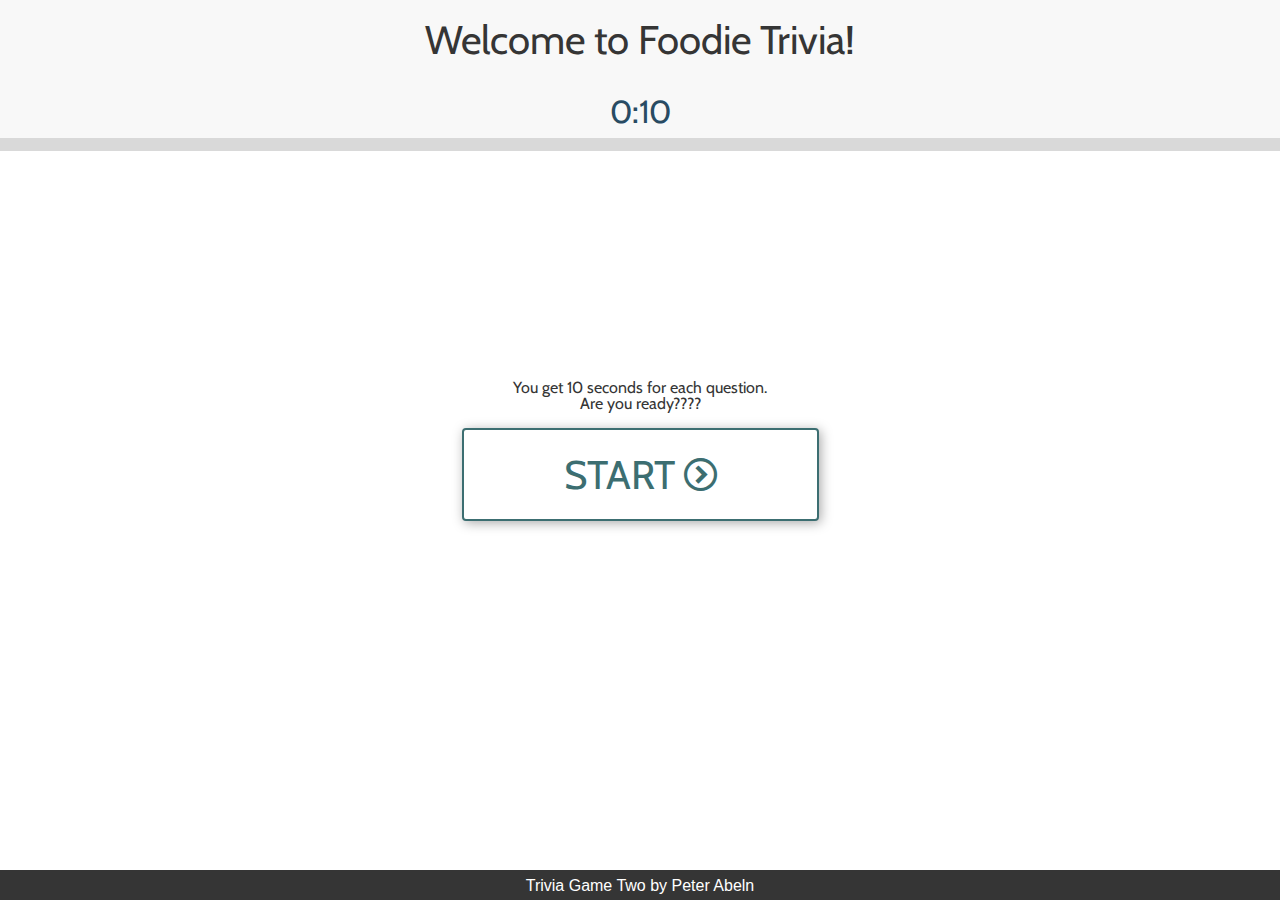
==== commit aa4410ab: "finish up scripts" ====
--- a/Game-Two/index.html
+++ b/Game-Two/index.html
@@ -19,8 +19,9 @@
 				<span class="cabin blue-lt">0:10</span>
 			</div>
 		</div>
+		<div class="progress"><span></span></div>
 	</header>
-
+<!-- 
 	<div class="finish-wrapper">
 		<div class="finish-container">
 			<h2>Results!</h2>
@@ -39,7 +40,7 @@
 				<div id="wrongAnswers"></div>
 			</div>
 		</div>
-	</div>
+	</div> -->
 
 	<div class="container">
 		<div class="start-wrapper">
@@ -52,267 +53,336 @@
 	</div>
 
 	<div class="wrapper" style="display: none;">
-			<div class="container">
+		<div class="container">
 
 			<!-- question 1 -->
 			<section class="question-wrapper">
-				<div class="question">
-					Who was the host of the American travel and food show No Reservations?
+					<div class="question">
+						Who was the host of the American travel and food show No Reservations?
+					</div>
+					<div class="answers">
+						<ul>
+							<li>
+								<input name="question1" id="question1a" type="radio" value="Danny Devito" data-a="f">
+								<label for="question1a">Danny Devito</label>
+							</li>
+							<li>
+								<input name="question1" id="question1b" type="radio" value="Hulk Hogan" data-a="f">
+								<label for="question1b">Hulk Hogan</label>
+							</li>
+							<li>
+								<input name="question1" id="question1c" type="radio" value="Anthony Bourdain" data-a="t">
+								<label for="question1c">Anthony Bourdain</label>
+							</li>
+							<li>
+								<input name="question1" id="question1d" type="radio" value="Andrew Zimmern" data-a="f">
+								<label for="question1d">Andrew Zimmern</label>
+							</li>
+						</ul>
+					</div>
+				</section>
+	
+	
+				<!-- quesiton 2 -->
+				<section class="question-wrapper">
+					<div class="question">
+						Ice cream mixed with soda is referred to as what?
+					</div>
+					<div class="answers">
+						<ul>
+							<li>
+								<input name="question2" id="question2a" type="radio" value="a dilly bar" data-a="f">
+								<label for="question2a">A Dilly Bar</label>
+							</li>
+							<li>
+								<input name="question2" id="question2b" type="radio" value="a float" data-a="t">
+								<label for="question2b">A Float</label>
+							</li>
+							<li>
+								<input name="question2" id="question2c" type="radio" value="Rocky Road" data-a="f">
+								<label for="question2c">Rocky Road</label>
+							</li>
+							<li>
+								<input name="question2" id="question2d" type="radio" value="Margarita" data-a="f">
+								<label for="question2d">Margarita</label>
+							</li>
+						</ul>
+					</div>
+				</section>
+	
+	
+				<!-- quesiton 3 -->
+				<section class="question-wrapper">
+					<div class="question">
+						What typically goes on a Margarita pizza?
+					</div>
+					<div class="answers">
+						<ul>
+							<li>
+								<input name="question3" id="question3a" type="radio" value="Fresh Mozzarella, Fresh Basil & Tomato Sauce" data-a="t">
+								<label for="question3a">Fresh Mozzarella, Fresh Basil & Tomato Sauce</label>
+							</li>
+							<li>
+								<input name="question3" id="question3b" type="radio" value="Fresh Mozzarella, Mushrooms & Sausage" data-a="f">
+								<label for="question3b">Fresh Mozzarella, Mushrooms & Sausage</label>
+							</li>
+							<li>
+								<input name="question3" id="question3c" type="radio" value="American Cheese, Baloney & Sausage" data-a="f">
+								<label for="question3c">American Cheese, Baloney & Ketchup</label>
+							</li>
+							<li>
+								<input name="question3" id="question3d" type="radio" value="Pepperoni, Carrots & Swiss Cheese" data-a="f">
+								<label for="question3d">Pepperoni, Carrots & Swiss Cheese</label>
+							</li>
+						</ul>
+					</div>
+				</section>
+	
+	
+				<!-- quesiton 4 -->
+				<section class="question-wrapper">
+					<div class="question">
+						Which type of pastry is boiled before it is baked?
+					</div>
+					<div class="answers">
+						<ul>
+							<li>
+								<input name="question4" id="question4a" type="radio" value="Crossiant" data-a="f">
+								<label for="question4a">Crossiant</label>
+							</li>
+							<li>
+								<input name="question4" id="question4b" type="radio" value="Bagel" data-a="t">
+								<label for="question4b">Bagel</label>
+							</li>
+							<li>
+								<input name="question4" id="question4c" type="radio" value="Danish" data-a="f">
+								<label for="question4c">Danish</label>
+							</li>
+							<li>
+								<input name="question4" id="question4d" type="radio" value="Bearclaw" data-a="f">
+								<label for="question4d">Bearclaw</label>
+							</li>
+						</ul>
+					</div>
+				</section>
+	
+	
+				<!-- quesiton 5 -->
+				<section class="question-wrapper">
+					<div class="question">
+						Arborio and basmati are varieties of what staple food?
+					</div>
+					<div class="answers">
+						<ul>
+							<li>
+								<input name="question5" id="question5a" type="radio" value="Rice" data-a="t">
+								<label for="question5a">Rice</label>
+							</li>
+							<li>
+								<input name="question5" id="question5b" type="radio" value="Pasta" data-a="f">
+								<label for="question5b">Pasta</label>
+							</li>
+							<li>
+								<input name="question5" id="question5c" type="radio" value="Sausage" data-a="f">
+								<label for="question5c">Sausage</label>
+							</li>
+							<li>
+								<input name="question5" id="question5d" type="radio" value="Fruit" data-a="f">
+								<label for="question5d">Fruit</label>
+							</li>
+						</ul>
+					</div>
+				</section>
+	
+	
+	
+				<!-- quesiton 6 -->
+				<section class="question-wrapper">
+					<div class="question">
+						Hummus is traditionally made from what variety of legume?
+					</div>
+					<div class="answers">
+						<ul>
+							<li>
+								<input name="question6" id="question6a" type="radio" value="Green bean" data-a="f">
+								<label for="question6a">Green Beans</label>
+							</li>
+							<li>
+								<input name="question6" id="question6b" type="radio" value="Radishes" data-a="f">
+								<label for="question6b">Radishes</label>
+							</li>
+							<li>
+								<input name="question6" id="question6c" type="radio" value="Navy beans" data-a="f">
+								<label for="question6c">Navy Beans</label>
+							</li>
+							<li>
+								<input name="question6" id="question6d" type="radio" value="Chickpeas" data-a="t">
+								<label for="question6d">Chickpeas</label>
+							</li>
+						</ul>
+					</div>
+				</section>
+	
+	
+	
+				<!-- question 7 -->
+				<section class="question-wrapper">
+					<div class="question">
+						What is the more common name nowadays for Toll House Cookies?
+					</div>
+					<div class="answers">
+						<ul>
+							<li>
+								<input name="question7" id="question7a" type="radio" value="Snickerdoodles" data-a="f">
+								<label for="question7a">Snickerdoodles</label>
+							</li>
+							<li>
+								<input name="question7" id="question7b" type="radio" value="Chocolate Chip cookies" data-a="t">
+								<label for="question7b">Chocolate Chip cookies</label>
+							</li>
+							<li>
+								<input name="question7" id="question7c" type="radio" value="Gingersnaps" data-a="f">
+								<label for="question7c">Gingersnaps</label>
+							</li>
+							<li>
+								<input name="question7" id="question7d" type="radio" value="Oreos" data-a="f">
+								<label for="question7d">Oreos</label>
+							</li>
+						</ul>
+					</div>
+				</section>
+	
+	
+				<!-- quesiton 8 -->
+				<section class="question-wrapper">
+					<div class="question">
+						In what country would you most likely find chapati on the menu?
+					</div>
+					<div class="answers">
+						<ul>
+							<li>
+								<input name="question8" id="question8a" type="radio" value="Italy" data-a="f">
+								<label for="question8a">Italy</label>
+							</li>
+							<li>
+								<input name="question8" id="question8b" type="radio" value="Iraq" data-a="f">
+								<label for="question8b">Iraq</label>
+							</li>
+							<li>
+								<input name="question8" id="question8c" type="radio" value="Australia" data-a="f">
+								<label for="question8c">Australia</label>
+							</li>
+							<li>
+								<input name="question8" id="question8d" type="radio" value="India" data-a="t">
+								<label for="question8d">India</label>
+							</li>
+						</ul>
+					</div>
+				</section>
+	
+	
+	
+				<!-- quesiton 9 -->
+				<section class="question-wrapper">
+					<div class="question">
+						Which fast food chain was behind the infamous "Where's the Beef?" ad campaign in 1984?
+					</div>
+					<div class="answers">
+						<ul>
+							<li>
+								<input name="question9" id="question9a" type="radio" value="Fresh" data-a="f">
+								<label for="question9a">McDonalds</label>
+							</li>
+							<li>
+								<input name="question9" id="question9b" type="radio" value="Fresh" data-a="f">
+								<label for="question9b">Burger King</label>
+							</li>
+							<li>
+								<input name="question9" id="question9c" type="radio" value="American" data-a="f">
+								<label for="question9c">In and Out Burger</label>
+							</li>
+							<li>
+								<input name="question9" id="question9d" type="radio" value="Pepperoni" data-a="t">
+								<label for="question9d">Wendy's</label>
+							</li>
+						</ul>
+					</div>
+				</section>
+	
+	
+	
+				<!-- quesiton 10 -->
+				<section class="question-wrapper">
+					<div class="question">
+						Capsaicin is an active component found in what type of food?
+					</div>
+					<div class="answers">
+						<ul>
+							<li>
+								<input name="question10" id="question10a" type="radio" value="Twinkies" data-a="f">
+								<label for="question10a">Twinkies</label>
+							</li>
+							<li>
+								<input name="question10" id="question10b" type="radio" value="Ramen" data-a="f">
+								<label for="question10b">Ramen</label>
+							</li>
+							<li>
+								<input name="question10" id="question10c" type="radio" value="Spicy Peppers" data-a="t">
+								<label for="question10c">Spicy Peppers</label>
+							</li>
+							<li>
+								<input name="question10" id="question10d" type="radio" value="Beef Jerky" data-a="f">
+								<label for="question10d">Beef Jerky</label>
+							</li>
+						</ul>
+					</div>
+				</section>
+
+			</div>
+		</div><!-- end wrapper -->
+		
+		<section class="answer">
+			<div class="container">
+				<div class="response"></div>
+				<div class="correct-answer">is correct?</div>
+				<div class="countdown-circle-wrapper">
+					<div class="countdown-circle"></div>
+					<svg>
+						<circle r="18" cx="20" cy="20" id="circle"></circle>
+					</svg>
 				</div>
-				<div class="answers">
-					<ul>
-						<li>
-							<input name="question1" id="question1a" type="radio" value="Danny Devito" data-a="f">
-							<label for="question1a">Danny Devito</label>
-						</li>
-						<li>
-							<input name="question1" id="question1b" type="radio" value="Hulk Hogan" data-a="f">
-							<label for="question1b">Hulk Hogan</label>
-						</li>
-						<li>
-							<input name="question1" id="question1c" type="radio" value="Anthony Bourdain" data-a="t">
-							<label for="question1c">Anthony Bourdain</label>
-						</li>
-						<li>
-							<input name="question1" id="question1d" type="radio" value="Andrew Zimmern" data-a="f">
-							<label for="question1d">Andrew Zimmern</label>
-						</li>
-					</ul>
-				</div>
-			</section>
-
-
-			<!-- quesiton 2 -->
-			<section class="question-wrapper">
-				<div class="question">
-					Ice cream mixed with soda is referred to as what?
-				</div>
-				<div class="answers">
-					<ul>
-						<li>
-							<input name="question2" id="question2a" type="radio" value="a dilly bar" data-a="f">
-							<label for="question2a">A dilly bar</label>
-						</li>
-						<li>
-							<input name="question2" id="question2b" type="radio" value="a float" data-a="t">
-							<label for="question2b">A float</label>
-						</li>
-						<li>
-							<input name="question2" id="question2c" type="radio" value="Rocky Road" data-a="f">
-							<label for="question2c">Rocky Road</label>
-						</li>
-						<li>
-							<input name="question2" id="question2d" type="radio" value="Margarita" data-a="f">
-							<label for="question2d">Margarita</label>
-						</li>
-					</ul>
-				</div>
-			</section>
-
-
-			<!-- quesiton 3 -->
-			<section class="question-wrapper">
-				<div class="question">
-					What typically goes on a Margarita pizza?
-				</div>
-				<div class="answers">
-					<ul>
-						<li>
-							<input name="question3" id="question3a" type="radio" value="Fresh Mozzarella, Fresh Basil & Tomato Sauce" data-a="t">
-							<label for="question3a">Fresh Mozzarella, Fresh Basil & Tomato Sauce</label>
-						</li>
-						<li>
-							<input name="question3" id="question3b" type="radio" value="Fresh Mozzarella, Mushrooms & Sausage" data-a="f">
-							<label for="question3b">Fresh Mozzarella, Mushrooms & Sausage</label>
-						</li>
-						<li>
-							<input name="question3" id="question3c" type="radio" value="American Cheese, Baloney & Sausage" data-a="f">
-							<label for="question3c">American Cheese, Baloney & Ketchup</label>
-						</li>
-						<li>
-							<input name="question3" id="question4d" type="radio" value="Pepperoni, Carrots & Swiss Cheese" data-a="f">
-							<label for="question4d">Pepperoni, Carrots & Swiss Cheese</label>
-						</li>
-					</ul>
-				</div>
-			</section>
-
-
-			<!-- quesiton 4 -->
-			<section class="question-wrapper">
-				<div class="question">
-					What?
-				</div>
-				<div class="answers">
-					<ul>
-						<li>
-							<input name="question4" id="question4a" type="radio" value="Fresh" data-a="t">
-							<label for="question4a">Fresh</label>
-						</li>
-						<li>
-							<input name="question4" id="question4b" type="radio" value="Fresh" data-a="t">
-							<label for="question4b">Fresh</label>
-						</li>
-						<li>
-							<input name="question4" id="question4c" type="radio" value="Fresh" data-a="t">
-							<label for="question4c">American Fresh</label>
-						</li>
-						<li>
-							<input name="question4" id="question4d" type="radio" value="Fresh" data-a="t">
-							<label for="question4d">Pepperoni</label>
-						</li>
-					</ul>
-				</div>
-			</section>
-
-
-			<!-- quesiton 5 -->
-			<section class="question-wrapper">
-				<div class="question">
-					What?
-				</div>
-				<div class="answers">
-					<ul>
-						<li>
-							<input name="question5" id="question5a" type="radio" value="Fresh" data-a="t">
-							<label for="question5a">Fresh</label>
-						</li>
-						<li>
-							<input name="question5" id="question5b" type="radio" value="Fresh" data-a="t">
-							<label for="question5b">Fresh</label>
-						</li>
-						<li>
-							<input name="question5" id="question5c" type="radio" value="Fresh" data-a="t">
-							<label for="question5c">American Fresh</label>
-						</li>
-						<li>
-							<input name="question5" id="question5d" type="radio" value="Fresh" data-a="t">
-							<label for="question5d">Pepperoni</label>
-						</li>
-					</ul>
-				</div>
-			</section>
-
-
-
-			<!-- quesiton 6 -->
-			<section class="question-wrapper">
-				<div class="question">
-					What?
-				</div>
-				<div class="answers">
-					<ul>
-						<li>
-							<input name="question6" id="question6a" type="radio" value="Fresh" data-a="t">
-							<label for="question6a">Fresh</label>
-						</li>
-						<li>
-							<input name="question6" id="question6b" type="radio" value="Fresh" data-a="t">
-							<label for="question6b">Fresh</label>
-						</li>
-						<li>
-							<input name="question6" id="question6c" type="radio" value="Fresh" data-a="t">
-							<label for="question6c">American Fresh</label>
-						</li>
-						<li>
-							<input name="question6" id="question6d" type="radio" value="Fresh" data-a="t">
-							<label for="question6d">Pepperoni</label>
-						</li>
-					</ul>
-				</div>
-			</section>
-
-
-
-			<!-- question 7 -->
-			<section class="question-wrapper">
-				<div class="question">
-					What?
-				</div>
-				<div class="answers">
-					<ul>
-						<li>
-							<input name="question7" id="question7a" type="radio" value="Fresh" data-a="t">
-							<label for="question7a">Fresh</label>
-						</li>
-						<li>
-							<input name="question7" id="question7b" type="radio" value="Fresh" data-a="t">
-							<label for="question7b">Fresh</label>
-						</li>
-						<li>
-							<input name="question7" id="question7c" type="radio" value="Fresh" data-a="t">
-							<label for="question7c">American Fresh</label>
-						</li>
-						<li>
-							<input name="question7" id="question7d" type="radio" value="Fresh" data-a="t">
-							<label for="question7d">Pepperoni</label>
-						</li>
-					</ul>
-				</div>
-			</section>
-
-
-
-
-
-			<!-- quesiton 4
-			<section class="question-wrapper">
-				<div class="question">
-					What?
-				</div>
-				<div class="answers">
-					<ul>
-						<li>
-							<label>
-								<input name="question4" type="radio" value="Fresh" data-a="t">
-								<span>Fresh</span>
-							</label>
-						</li>
-						<li>
-							<label>
-								<input name="question4" type="radio" value="Fresh" data-a="f">
-								<span>Fresh</span>
-							</label>
-						</li>
-						<li>
-							<label>
-								<input name="question4" type="radio" value="American" data-a="f">
-								<span>American</span>
-							</label>
-						</li>
-						<li>
-							<label>
-								<input name="question4" type="radio" value="Pepperoni" data-a="f">
-								<span>Pepperoni</span>
-							</label>
-						</li>
-					</ul>
-				</div>
-			</section>
-			-->
-
-			<div class="next-btn-wrapper">
-				<button class="next-btn">Next ></button>
-			</div>
-		</div>
-	</div><!-- end wrapper -->
-
-<!-- 	<footer>
+			</div>
+		</section>
+
+	<div class="gameover">
+		<h3>Your Score</h3>
 		<div class="missed-wrapper">
 			<h4>Missed</h4>
-			<div id="missed"></div>
-		</div>
-
+			<div class="score">
+				<div id="missed"></div>
+				<i class="icon-shocked"></i>
+			</div>
+		</div>		
+		<div class="wrong-wrapper">
+			<h4>Wrong!</h4>
+			<div class="score">
+				<div id="wrongAnswers"></div>
+				<i class="icon-confused"></i>
+			</div>
+		</div>
 		<div class="right-wrapper">
 			<h4>Right!</h4>
-			<div id="rightAnswers"></div>
-		</div>
-
-		<div class="wrong-wrapper">
-			<h4>Wrong!</h4>
-			<div id="wrongAnswers"></div>
-		</div>
-	</footer> -->
+			<div class="score">
+				<div id="rightAnswers"></div>
+				<i class="icon-grin"></i>
+			</div>
+		</div>
+		<p class="try-again"><a href="index.html">Try again!</a></p>
+	</div>
+
+	<footer>
+		<p>Trivia Game Two by Peter Abeln</p>
+	</footer>
 
 
 
--- a/Game-Two/assets/css/style.css
+++ b/Game-Two/assets/css/style.css
@@ -3,8 +3,8 @@
 
 @font-face {
     font-family: 'icomoon';
-    src:  url('../../assets/fonts/icomoon.eot?cfjtw7');
-    src:  url('../../assets/fonts/icomoon.eot?cfjtw7#iefix') format('embedded-opentype'),
+    src: url('../../assets/fonts/icomoon.eot?cfjtw7');
+    src: url('../../assets/fonts/icomoon.eot?cfjtw7#iefix') format('embedded-opentype'),
         url('../../assets/fonts/icomoon.ttf?cfjtw7') format('truetype'),
         url('../../assets/fonts/icomoon.woff?cfjtw7') format('woff'),
         url('../../assets/fonts/icomoon.svg?cfjtw7#icomoon') format('svg');
@@ -12,8 +12,8 @@
     font-style: normal;
 }
 
-[class^="icon-"], [class*=" icon-"] {
-    /* use !important to prevent issues with browser extensions that change fonts */
+[class^="icon-"],
+[class*=" icon-"] {
     font-family: 'icomoon' !important;
     speak: none;
     font-style: normal;
@@ -21,8 +21,6 @@
     font-variant: normal;
     text-transform: none;
     line-height: 1;
-
-    /* Better Font Rendering =========== */
     -webkit-font-smoothing: antialiased;
     -moz-osx-font-smoothing: grayscale;
 }
@@ -30,15 +28,19 @@
 .icon-grin:before {
     content: "\e9e9";
 }
+
 .icon-shocked:before {
     content: "\e9f1";
 }
+
 .icon-confused:before {
     content: "\e9f5";
 }
+
 .icon-checkmark:before {
     content: "\ea10";
 }
+
 .icon-circle-right:before {
     content: "\ea42";
 }
@@ -48,23 +50,30 @@
 */
 :root {
     --main-dark-gray: #353535;
-    --main-green: #3c6e71; 
-    --main-gray: #d9d9d9; 
-    --main-blue: #284b63; 
-}
-html,body {
+    --main-green: #3c6e71;
+    --main-gray: #d9d9d9;
+    --main-blue: #284b63;
+}
+
+html,
+body {
     font-family: Verdana, Helvetica, sans-serif;
     margin: 0;
     padding: 0;
 }
-h1, h2, h3 {
+
+h1,
+h2,
+h3 {
     color: var(--main-dark-gray);
     font-family: 'Cabin', cursive;
 }
+
 .cabin {
     font-family: 'Cabin', cursive;
 }
 
+/* header */
 header {
     background-color: #f8f8f8;
     border-bottom: 1px solid var(--main-gray);
@@ -75,6 +84,7 @@
     transition: all 0.7s ease-out;
     width: 100%;
 }
+
 header h1 {
     font-size: 40px;
     float: left;
@@ -84,6 +94,7 @@
     transition: all 0.4s ease-in;
     width: 100%;
 }
+
 header #countdown {
     color: var(--main-blue);
     font-size: 32px;
@@ -93,30 +104,34 @@
     text-align: center;
     width: 100%;
 }
+
+.progress {
+    background-color: var(--main-blue);
+    bottom: 0;
+    height: 12px;
+    position: absolute;
+    width: 100%;
+}
+
+.progress span {
+    display: block;
+    background-color: var(--main-gray);
+    height: 12px;
+    transition: width 9s linear;
+    width: 100%;
+}
+
+
 .wrapper {
     padding-top: 170px;
 }
-.container{
+
+.container {
     margin: 0 auto;
     width: 768px;
 }
-/* 
-footer {
-    background-color: var(--main-dar);
-    bottom: 0;
-    display: flex;
-    height: 100px;
-    left: 0;
-    position: fixed;
-    width: 100%;
-}
-footer>div {
-    color: #d9d9d9;
-    width: 30%;
-    margin: 10px;
-    border: 1px solid #d9d9d9;
-} */
-
+
+/* start */
 .start-wrapper {
     align-items: center;
     display: flex;
@@ -124,9 +139,11 @@
     height: 100vh;
     width: 100%;
 }
+
 .start {
     text-align: center;
 }
+
 .start-btn {
     background-color: white;
     border-radius: 4px;
@@ -137,67 +154,37 @@
     padding: 20px 100px;
     border: 2px solid var(--main-green);
 }
+
 .start-btn .icon-circle-right {
     font-size: 33px;
 }
+
 .start-btn:hover,
 .next-btn:hover {
     box-shadow: none;
 }
 
+
+/* questions */
 .question-wrapper {
-    border-bottom: 1px dashed var(--main-green);
     margin-bottom: 35px;
     padding: 0 40px 25px;
     display: none;
 }
+
 .question {
     margin: 10px 0 30px;
     font-size: 22px;
 }
+
 .answers ul {
     list-style: none;
     margin: 0 20px;
 }
+
 .answers ul li {
     margin-bottom: 20px;
 }
-
-.next-btn-wrapper {
-    text-align: center;
-}
-.next-btn {
-    border: 2px solid var(--main-blue);
-    border-radius: 4px;
-    box-shadow: 2px 2px 12px 0px #aaa;
-    color: #5393a0;
-    cursor: pointer;
-    font-size: 34px;
-    margin: 0 auto;
-    padding: 15px 60px;
-}
-
-
-
-.finish-wrapper {
-    background-color: rgba(red, green, blue, .3);
-    height: 100vh;
-    left: 0;
-    position: absolute;
-    top: -100vh;
-    transition: all 0.4s ease-in;
-    width: 100%;
-}
-.finish-container {
-    text-align: center;
-}
-
-
-
-
-
-
-
 
 label {
     line-height: 1.5;
@@ -215,7 +202,7 @@
     width: 1px;
 }
 
-input[type=radio] ~ label:before {
+input[type=radio]~label:before {
     border-radius: 50%;
     border: 3px solid #D9D9D9;
     display: inline-block;
@@ -230,12 +217,185 @@
     width: 25px;
 }
 
-input[type=radio]:checked ~ label:before  {
+input[type=radio]:checked~label:before {
     border-color: #284B63;
     color: #284B63;
 }
 
-input[type=radio]:focus ~ label:before,
-input[type=radio]:focus ~ label {
+input[type=radio]:focus~label:before,
+input[type=radio]:focus~label {
     color: #284B63;
+}
+
+.next-btn-wrapper {
+    text-align: center;
+}
+
+.next-btn {
+    border: 2px solid var(--main-blue);
+    border-radius: 4px;
+    box-shadow: 2px 2px 12px 0px #aaa;
+    color: #5393a0;
+    cursor: pointer;
+    font-size: 34px;
+    margin: 0 auto;
+    padding: 15px 60px;
+}
+
+
+
+/* questions 
+.finish-wrapper {
+    background-color: rgba(red, green, blue, .3);
+    height: 100vh;
+    left: 0;
+    position: absolute;
+    top: -100vh;
+    transition: all 0.4s ease-in;
+    width: 100%;
+}
+.finish-container {
+    text-align: center;
+}
+*/
+
+.answer {
+    display: none;
+    text-align: center;
+}
+
+.answer .response {
+    color: var(--main-dark-gray);
+    font-size: 3em;
+    margin-bottom: 30px;
+}
+
+.answer .correct-answer {
+    line-height: 1.5;
+    font-size: 18px;
+}
+
+
+/* gameover */
+.gameover {
+    background-color: var(--main-dark-gray);
+    color: white;
+    left: 25%;
+    top: -1000px;
+    padding: 40px;
+    position: absolute;
+    transition: all 0.5s ease-in;
+    width: 45%;
+    z-index: 101;
+}
+
+.gameover h3 {
+    color: var(--main-gray);
+    font-size: 1.6em;
+    text-align: center;
+}
+
+.gameover>div {
+    border: 1px solid white;
+    color: white;
+    display: flex;
+    font-size: 2.2em;
+    justify-content: space-between;
+    margin: 10px;
+    padding: 10px;
+    width: auto;
+}
+
+.gameover .score>i,
+.gameover .score>div {
+    display: inline;
+}
+
+.gameover.show {
+    top: 100px;
+}
+
+.gameover .try-again {
+    text-align: center;
+}
+
+.gameover .try-again a {
+    color: var(--main-gray);
+    text-decoration: none;
+}
+
+.overlay {
+    background-color: rgba(255, 255, 255, 0.7);
+    height: 0;
+    left: 0;
+    position: absolute;
+    width: 0;
+    top: 0;
+    z-index: 100;
+}
+
+.overlay.on {
+    width: 100vw;
+    height: 100vh;
+}
+
+/* footer */
+footer {
+    background-color: var(--main-dark-gray);
+    bottom: 0;
+    color: white;
+    height: 30px;
+    left: 0;
+    position: fixed;
+    width: 100%;
+}
+
+footer p {
+    line-height: 2;
+    text-align: center;
+}
+
+
+/* circle countdown */
+.countdown-circle-wrapper {
+    position: relative;
+    margin: auto;
+    margin-top: 100px;
+    height: 40px;
+    width: 40px;
+    text-align: center;
+}
+.countdown-circle {
+    color: black;
+    display: inline-block;
+    line-height: 40px;
+}
+
+svg {
+    position: absolute;
+    top: 0;
+    right: 0;
+    width: 40px;
+    height: 40px;
+    transform: rotateY(-180deg) rotateZ(-90deg);
+}
+
+svg circle {
+    stroke-dasharray: 113px;
+    stroke-dashoffset: 0px;
+    stroke-linecap: round;
+    stroke-width: 2px;
+    stroke: black;
+    fill: none;
+    animation: countdown 5s linear infinite forwards;
+}
+
+@keyframes countdown {
+    from {
+        stroke-dashoffset: 0px;
+    }
+
+    to {
+        stroke-dashoffset: 113px;
+    }
 }